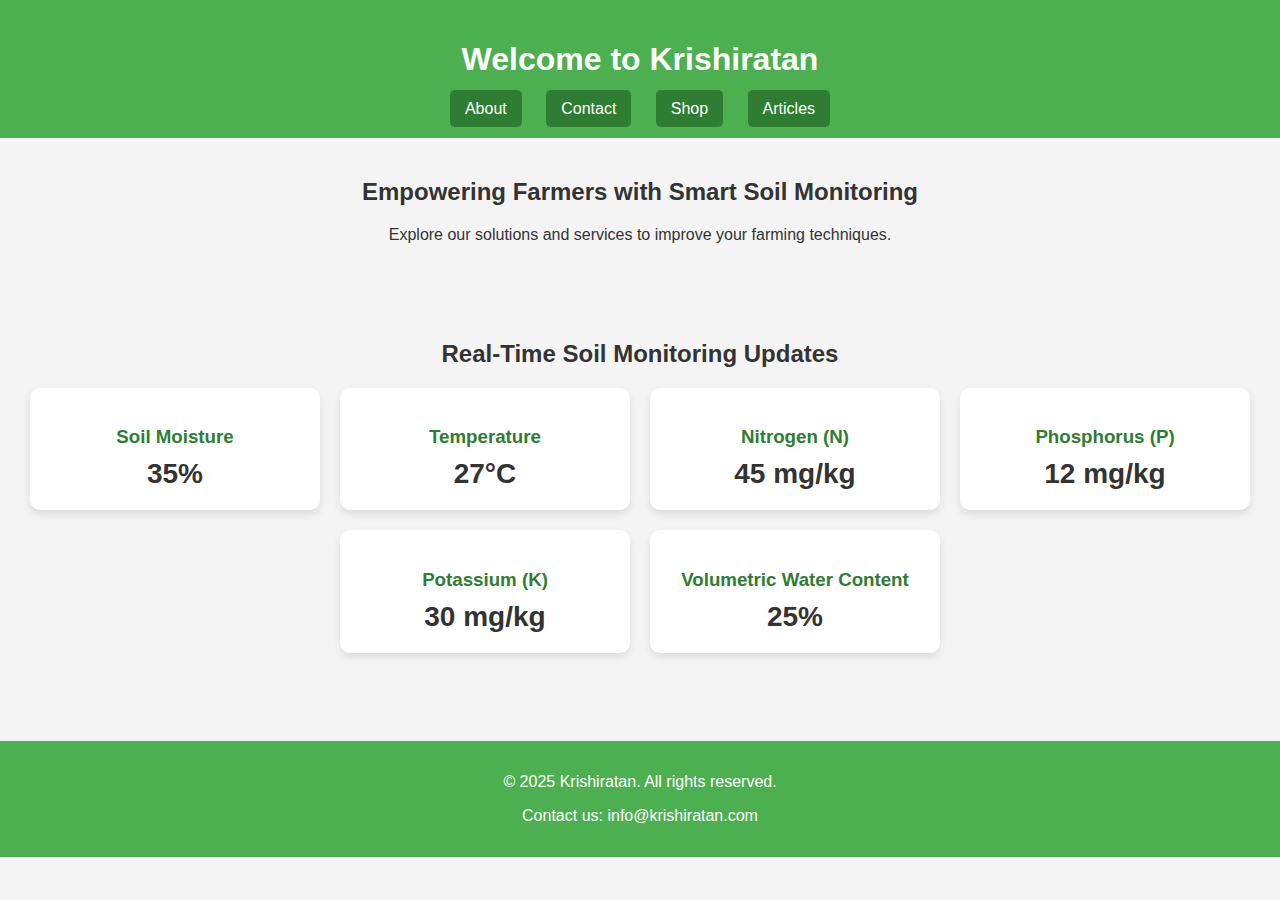
==== index.html @ 937e8464 "first commit" ====
<!DOCTYPE html>
<html lang="en">
<head>
  <meta charset="UTF-8">
  <title>Krishiratan - Home</title>
  <link rel="stylesheet" href="css/styles.css">
</head>
<style>
  body {
      font-family: Arial, sans-serif;
      margin: 0;
      background-color: #f4f4f4;
  }

  /* Navbar */
  .navbar {
      display: flex;
      justify-content: space-between;
      align-items: center;
      background-color: #2e7d32;
      padding: 15px 30px;
      color: white;
  }

  .navbar h1 {
      margin: 0;
      font-size: 24px;
  }

  .nav-links {
      display: flex;
      gap: 20px;
  }

  .nav-links a {
      color: white;
      text-decoration: none;
      font-weight: bold;
      padding: 8px 16px;
      border-radius: 4px;
  }

  .nav-links a:hover {
      background-color: #1b5e20;
  }

  /* Main Content */
  .main {
      padding: 40px 20px;
      text-align: center;
  }

  .main h2 {
      margin-bottom: 20px;
  }

  /* Cards for Sensor Data */
  .cards {
      display: flex;
      justify-content: center;
      flex-wrap: wrap;
      gap: 20px;
  }

  .card {
      background-color: white;
      padding: 20px;
      border-radius: 10px;
      width: 250px;
      box-shadow: 0 4px 8px rgba(0, 0, 0, 0.1);
  }

  .card h3 {
      margin-bottom: 10px;
      color: #2e7d32;
  }

  .value {
      font-size: 28px;
      font-weight: bold;
  }
  footer {
            background-color: #4CAF50;
            color: white;
            text-align: center;
            padding: 1rem 0;
            margin-top: 3rem;
        }
</style>
<body>
  <header>
    <h1>Welcome to Krishiratan</h1>
    <nav>
      <a href="about/index.html">About</a>
      <a href="contact/index.html">Contact</a>
      <a href="shop/index.html">Shop</a>
      <a href="articles/index.html">Articles</a>
    </nav>
  </header>

  <main>
    <h2>Empowering Farmers with Smart Soil Monitoring</h2>
    <p>Explore our solutions and services to improve your farming techniques.</p>
  </main>
      <!-- Main Content -->
      <div class="main">
        <h2>Real-Time Soil Monitoring Updates</h2>

        <div class="cards">
            <div class="card">
                <h3>Soil Moisture</h3>
                <div class="value">35%</div>
            </div>

            <div class="card">
                <h3>Temperature</h3>
                <div class="value">27°C</div>
            </div>

            <div class="card">
                <h3>Nitrogen (N)</h3>
                <div class="value">45 mg/kg</div>
            </div>

            <div class="card">
                <h3>Phosphorus (P)</h3>
                <div class="value">12 mg/kg</div>
            </div>

            <div class="card">
                <h3>Potassium (K)</h3>
                <div class="value">30 mg/kg</div>
            </div>

            <div class="card">
                <h3>Volumetric Water Content</h3>
                <div class="value">25%</div>
            </div>
        </div>
    </div>
    <footer>
      <p>&copy; 2025 Krishiratan. All rights reserved.</p>
      <p>Contact us: info@krishiratan.com</p>
  </footer>
</body>
</html>
---- css/styles.css ----
body {
  font-family: Arial, sans-serif;
  margin: 0;
  padding: 0;
  background: #f4f4f4;
  color: #333;
}

header {
  background: #4CAF50;
  color: #fff;
  padding: 20px;
  text-align: center;
}

nav {
  margin-top: 10px;
}

nav a {
  margin: 0 10px;
  text-decoration: none;
  color: #fff;
  background: #2e7d32;
  padding: 10px 15px;
  border-radius: 5px;
}

nav a:hover {
  background: #1b5e20;
}

main {
  padding: 20px;
  text-align: center;
}
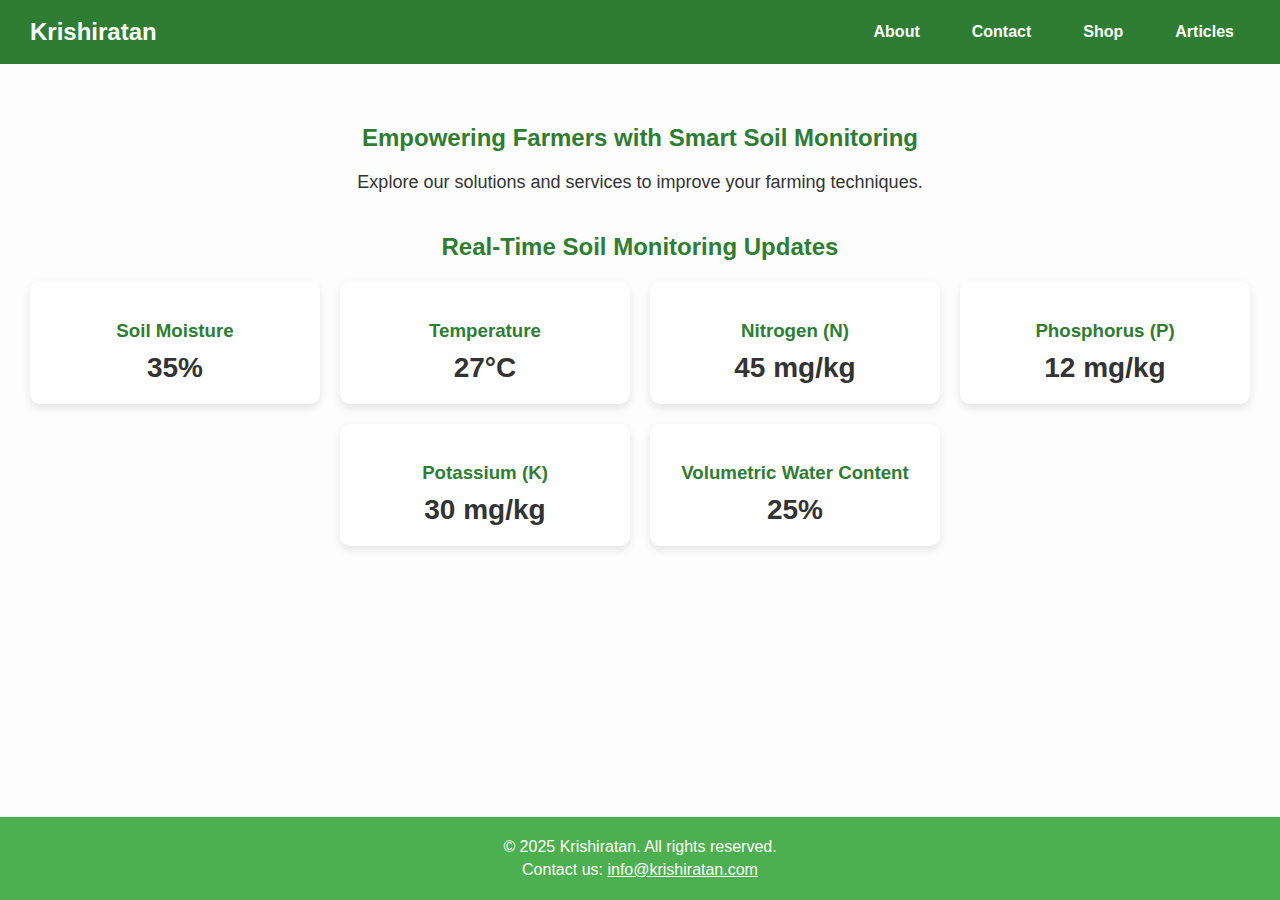
==== commit 2f180863: "changes2" ====
--- a/index.html
+++ b/index.html
@@ -1,95 +1,137 @@
 <!DOCTYPE html>
 <html lang="en">
+
 <head>
   <meta charset="UTF-8">
   <title>Krishiratan - Home</title>
-  <link rel="stylesheet" href="css/styles.css">
-</head>
-<style>
-  body {
+  <meta name="viewport" content="width=device-width, initial-scale=1.0">
+  <style>
+    /* Layout Fix */
+    html,
+    body {
+      height: 100%;
+      margin: 0;
       font-family: Arial, sans-serif;
-      margin: 0;
-      background-color: #f4f4f4;
-  }
+      background-color: rgb(253, 253, 253);
+      color: #333;
+    }
 
-  /* Navbar */
-  .navbar {
+    body {
+      display: flex;
+      flex-direction: column;
+    }
+
+    main {
+      flex: 1; /* Takes up remaining space */
+    }
+
+    /* Header / Navbar */
+    header {
+      background-color: #2e7d32;
+      color: white;
+      padding: 15px 30px;
       display: flex;
       justify-content: space-between;
       align-items: center;
-      background-color: #2e7d32;
-      padding: 15px 30px;
-      color: white;
-  }
+      flex-wrap: wrap;
+    }
 
-  .navbar h1 {
+    header h1 {
       margin: 0;
       font-size: 24px;
-  }
+    }
 
-  .nav-links {
+    nav {
       display: flex;
       gap: 20px;
-  }
+      flex-wrap: wrap;
+    }
 
-  .nav-links a {
+    nav a {
       color: white;
       text-decoration: none;
       font-weight: bold;
       padding: 8px 16px;
       border-radius: 4px;
-  }
+      transition: background-color 0.3s ease;
+    }
 
-  .nav-links a:hover {
+    nav a:hover {
       background-color: #1b5e20;
-  }
+    }
 
-  /* Main Content */
-  .main {
+    /* Main Section */
+    .main {
       padding: 40px 20px;
       text-align: center;
-  }
+    }
 
-  .main h2 {
+    .main h2 {
       margin-bottom: 20px;
-  }
+      color: #2e7d32;
+    }
 
-  /* Cards for Sensor Data */
-  .cards {
+    .main p {
+      font-size: 18px;
+      margin-bottom: 40px;
+    }
+
+    /* Cards */
+    .cards {
       display: flex;
       justify-content: center;
       flex-wrap: wrap;
       gap: 20px;
-  }
+    }
 
-  .card {
+    .card {
       background-color: white;
       padding: 20px;
       border-radius: 10px;
       width: 250px;
       box-shadow: 0 4px 8px rgba(0, 0, 0, 0.1);
-  }
+      transition: transform 0.3s ease;
+    }
 
-  .card h3 {
+    .card:hover {
+      transform: translateY(-5px);
+    }
+
+    .card h3 {
       margin-bottom: 10px;
       color: #2e7d32;
-  }
+    }
 
-  .value {
+    .value {
       font-size: 28px;
       font-weight: bold;
-  }
-  footer {
-            background-color: #4CAF50;
-            color: white;
-            text-align: center;
-            padding: 1rem 0;
-            margin-top: 3rem;
-        }
-</style>
+      color: #333;
+    }
+
+    /* Footer */
+    footer {
+      background-color: #4CAF50;
+      color: white;
+      text-align: center;
+      padding: 1rem 0;
+    }
+
+    footer p {
+      margin: 5px 0;
+    }
+
+    footer a {
+      color: white;
+      text-decoration: underline;
+    }
+  </style>
+</head>
+
 <body>
+
+  <!-- Header / Navbar -->
   <header>
-    <h1>Welcome to Krishiratan</h1>
+    <h1>Krishiratan</h1>
     <nav>
       <a href="about/index.html">About</a>
       <a href="contact/index.html">Contact</a>
@@ -98,49 +140,53 @@
     </nav>
   </header>
 
-  <main>
+  <!-- Main Section -->
+  <main class="main">
     <h2>Empowering Farmers with Smart Soil Monitoring</h2>
     <p>Explore our solutions and services to improve your farming techniques.</p>
+
+    <h2>Real-Time Soil Monitoring Updates</h2>
+    
+
+    <div class="cards">
+      <div class="card">
+        <h3>Soil Moisture</h3>
+        <div class="value">35%</div>
+      </div>
+
+      <div class="card">
+        <h3>Temperature</h3>
+        <div class="value">27°C</div>
+      </div>
+
+      <div class="card">
+        <h3>Nitrogen (N)</h3>
+        <div class="value">45 mg/kg</div>
+      </div>
+
+      <div class="card">
+        <h3>Phosphorus (P)</h3>
+        <div class="value">12 mg/kg</div>
+      </div>
+
+      <div class="card">
+        <h3>Potassium (K)</h3>
+        <div class="value">30 mg/kg</div>
+      </div>
+
+      <div class="card">
+        <h3>Volumetric Water Content</h3>
+        <div class="value">25%</div>
+      </div>
+    </div>
   </main>
-      <!-- Main Content -->
-      <div class="main">
-        <h2>Real-Time Soil Monitoring Updates</h2>
 
-        <div class="cards">
-            <div class="card">
-                <h3>Soil Moisture</h3>
-                <div class="value">35%</div>
-            </div>
+  <!-- Footer -->
+  <footer>
+    <p>&copy; 2025 Krishiratan. All rights reserved.</p>
+    <p>Contact us: <a href="mailto:info@krishiratan.com">info@krishiratan.com</a></p>
+  </footer>
 
-            <div class="card">
-                <h3>Temperature</h3>
-                <div class="value">27°C</div>
-            </div>
+</body>
 
-            <div class="card">
-                <h3>Nitrogen (N)</h3>
-                <div class="value">45 mg/kg</div>
-            </div>
-
-            <div class="card">
-                <h3>Phosphorus (P)</h3>
-                <div class="value">12 mg/kg</div>
-            </div>
-
-            <div class="card">
-                <h3>Potassium (K)</h3>
-                <div class="value">30 mg/kg</div>
-            </div>
-
-            <div class="card">
-                <h3>Volumetric Water Content</h3>
-                <div class="value">25%</div>
-            </div>
-        </div>
-    </div>
-    <footer>
-      <p>&copy; 2025 Krishiratan. All rights reserved.</p>
-      <p>Contact us: info@krishiratan.com</p>
-  </footer>
-</body>
-</html>+</html>
